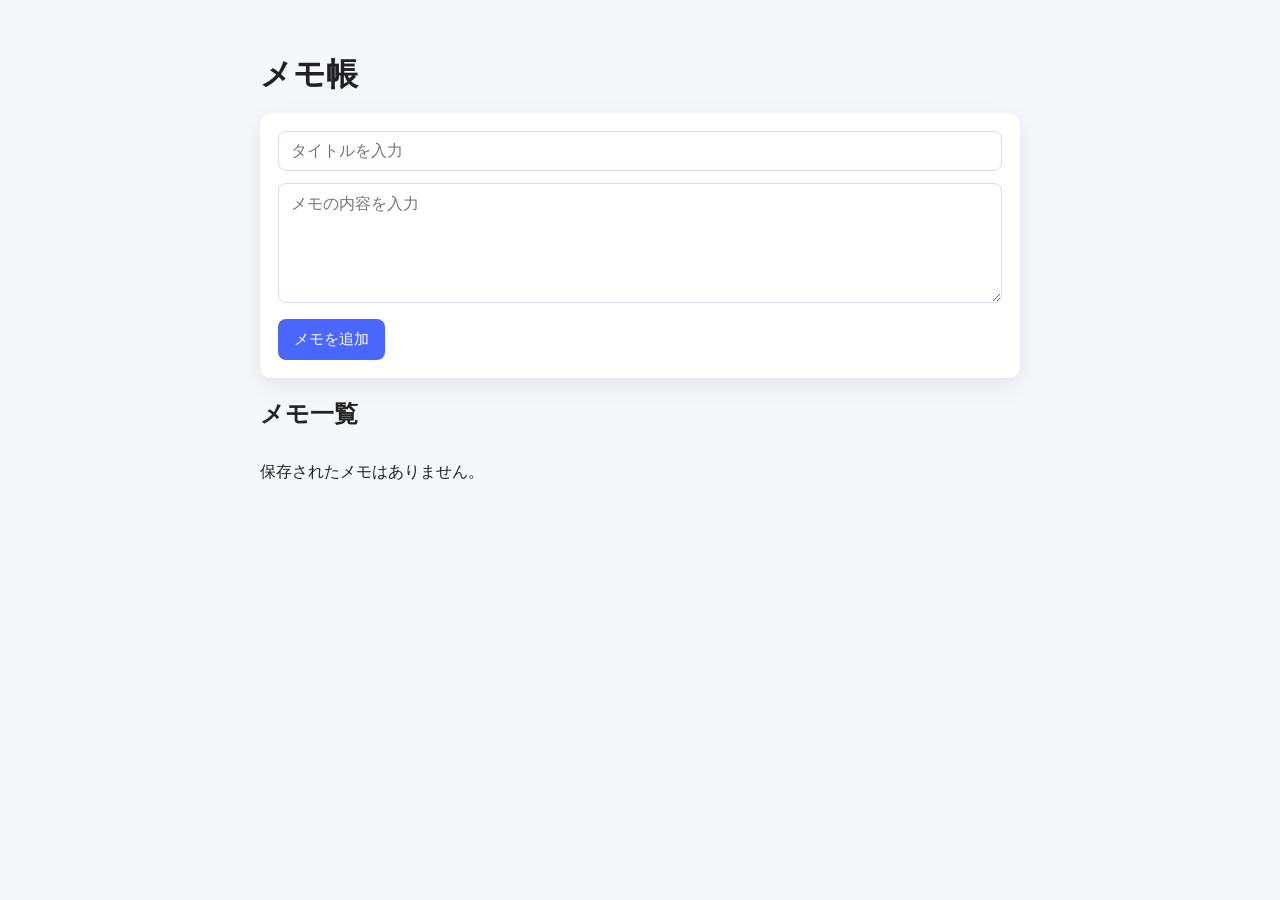
==== simple_memo_app.html @ ba39985a "Add simple memo app for browser preview" ====
<!DOCTYPE html>
<html lang="ja">
<head>
  <meta charset="UTF-8">
  <meta name="viewport" content="width=device-width, initial-scale=1.0">
  <title>メモ帳アプリ</title>
  <link rel="stylesheet" href="style.css">
</head>
<body>
  <main class="container">
    <h1>メモ帳</h1>

    <section class="memo-form">
      <input
        type="text"
        id="memoTitle"
        placeholder="タイトルを入力"
      >

      <textarea
        id="memoContent"
        placeholder="メモの内容を入力"
      ></textarea>

      <button id="saveButton" type="button">
        メモを追加
      </button>

      <button id="cancelButton" type="button" class="cancel-button hidden">
        編集をキャンセル
      </button>
    </section>

    <section>
      <h2>メモ一覧</h2>
      <div id="memoList" class="memo-list"></div>
    </section>
  </main>

  <script src="script.js"></script>
</body>
</html>
---- style.css ----
body {
  margin: 0;
  font-family: "Yu Gothic", "Segoe UI", sans-serif;
  background: #f5f7fb;
  color: #222;
}

.container {
  max-width: 760px;
  margin: 0 auto;
  padding: 32px 20px;
}

h1, h2 {
  margin-bottom: 16px;
}

.memo-form {
  background: #fff;
  border-radius: 12px;
  padding: 18px;
  box-shadow: 0 8px 24px rgba(0, 0, 0, 0.08);
}

#memoTitle,
#memoContent {
  width: 100%;
  box-sizing: border-box;
  margin-bottom: 12px;
  border: 1px solid #d7dcef;
  border-radius: 8px;
  padding: 10px 12px;
  font-size: 1rem;
}

#memoContent {
  min-height: 120px;
  resize: vertical;
}

button {
  border: none;
  border-radius: 8px;
  padding: 10px 16px;
  cursor: pointer;
  font-size: 0.95rem;
  background: #4a67ff;
  color: #fff;
}

button:hover {
  opacity: 0.92;
}

.cancel-button {
  margin-left: 8px;
  background: #6b7280;
}

.hidden {
  display: none;
}

.memo-list {
  display: grid;
  gap: 12px;
  margin-top: 12px;
}

.memo-item {
  background: #fff;
  border-radius: 12px;
  padding: 16px;
  box-shadow: 0 6px 18px rgba(0, 0, 0, 0.06);
}

.memo-item h3 {
  margin: 0 0 8px;
}

.memo-item p {
  margin: 0 0 12px;
  white-space: pre-wrap;
}

.memo-actions {
  display: flex;
  gap: 8px;
}

.edit-button {
  background: #0f766e;
}

.delete-button {
  background: #dc2626;
}
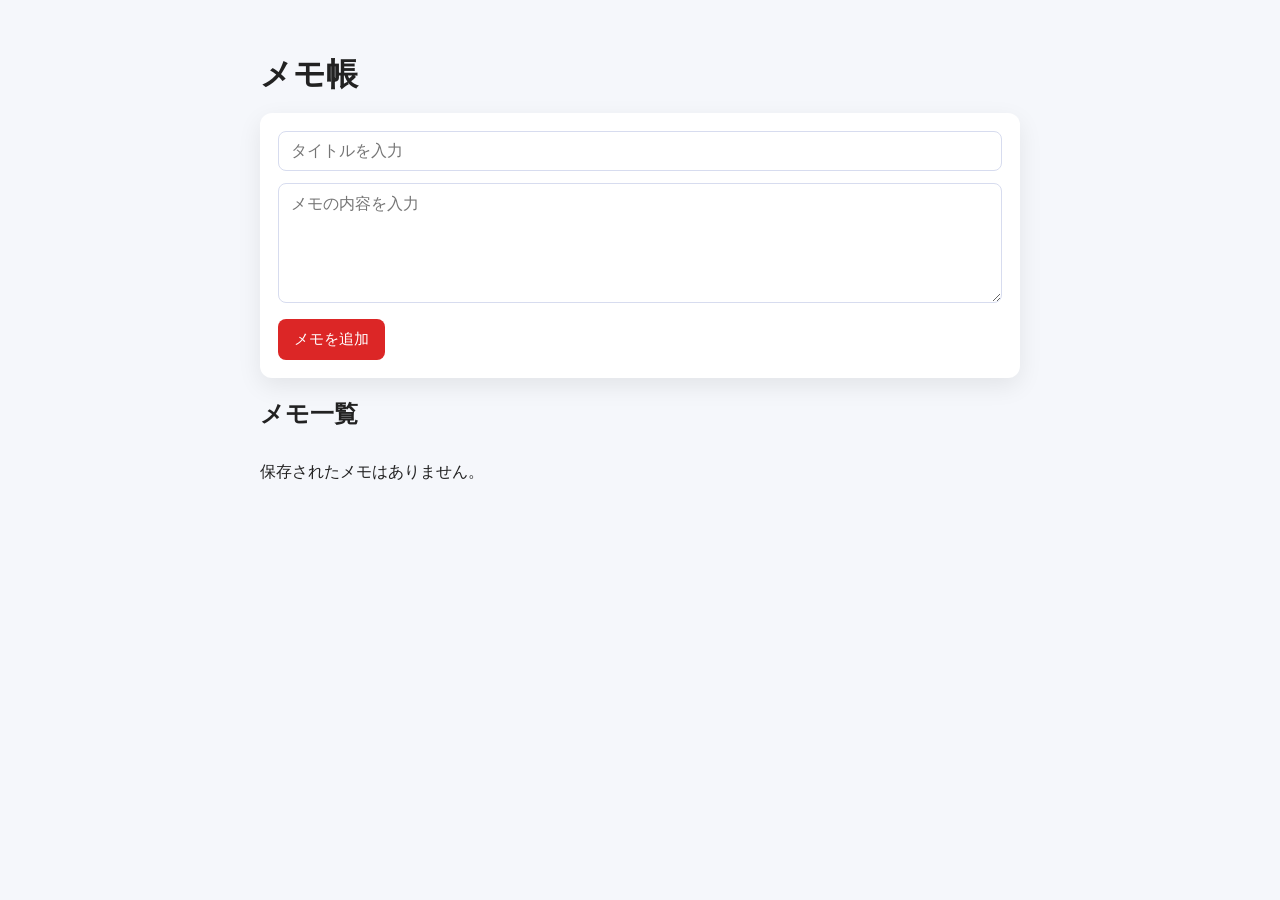
==== commit 87ecf60e: "Change add button color to red" ====
--- a/simple_memo_app.html
+++ b/simple_memo_app.html
@@ -22,7 +22,7 @@
         placeholder="メモの内容を入力"
       ></textarea>
 
-      <button id="saveButton" type="button">
+      <button id="saveButton" type="button" class="add-button">
         メモを追加
       </button>
 
--- a/style.css
+++ b/style.css
@@ -11,7 +11,8 @@
   padding: 32px 20px;
 }
 
-h1, h2 {
+h1,
+h2 {
   margin-bottom: 16px;
 }
 
@@ -38,23 +39,33 @@
   resize: vertical;
 }
 
+/* ボタン共通 */
 button {
   border: none;
   border-radius: 8px;
   padding: 10px 16px;
   cursor: pointer;
   font-size: 0.95rem;
-  background: #4a67ff;
   color: #fff;
 }
 
-button:hover {
-  opacity: 0.92;
+/* 追加ボタン */
+.add-button {
+  background: #dc2626;
 }
 
+.add-button:hover {
+  background: #b91c1c;
+}
+
+/* キャンセルボタン */
 .cancel-button {
   margin-left: 8px;
   background: #6b7280;
+}
+
+.cancel-button:hover {
+  background: #4b5563;
 }
 
 .hidden {
@@ -88,10 +99,28 @@
   gap: 8px;
 }
 
+/* 編集ボタン */
 .edit-button {
   background: #0f766e;
 }
 
+.edit-button:hover {
+  background: #115e59;
+}
+
+/* 削除ボタン */
 .delete-button {
   background: #dc2626;
 }
+
+.delete-button:hover {
+  background: #b91c1c;
+}
+
+.memo-form button[type="submit"] {
+  background: #dc2626;
+}
+
+.memo-form button[type="submit"]:hover {
+  background: #b91c1c;
+}
